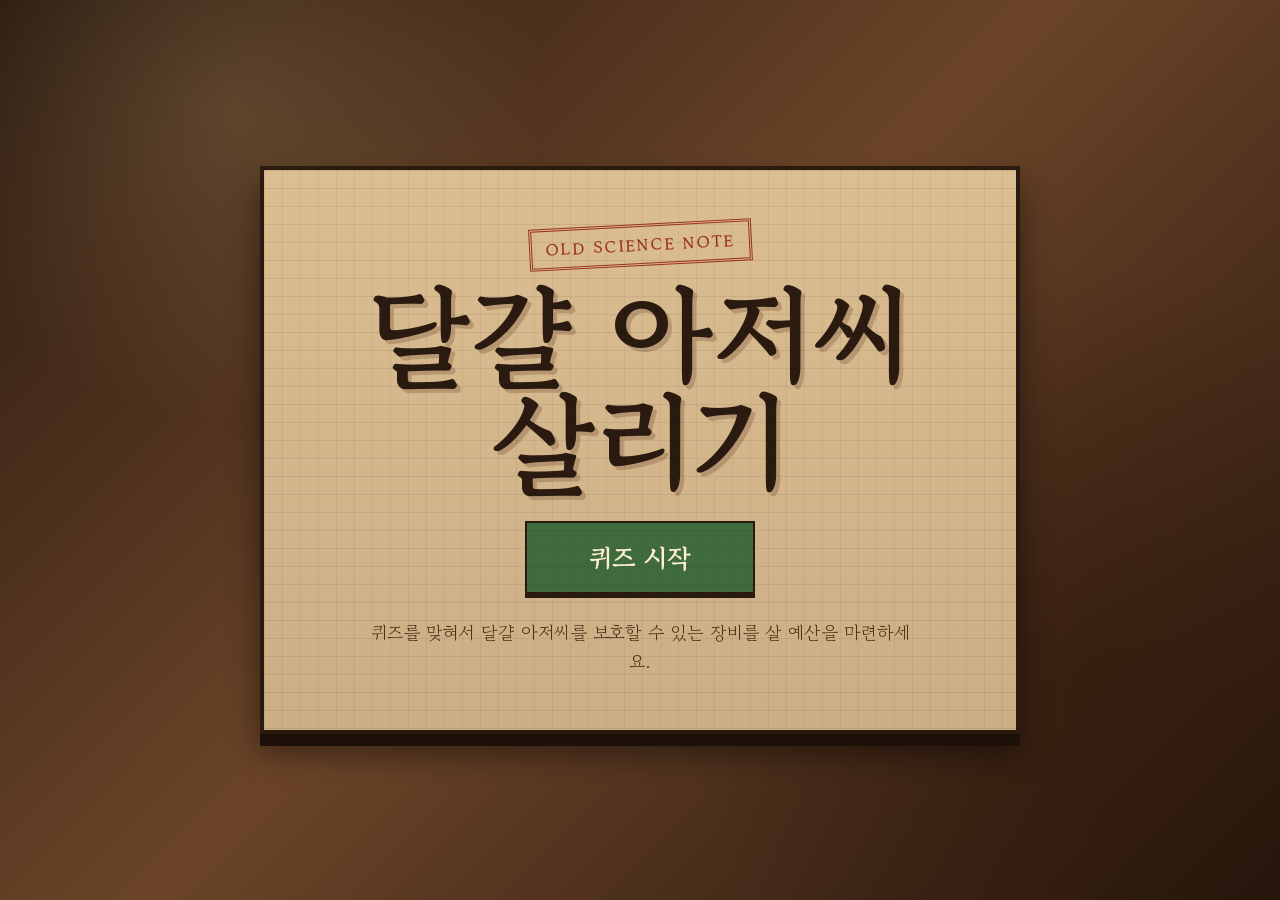
==== 달걀 아저씨/index.html @ 6f4c612b "첫 커밋" ====
<!DOCTYPE html>
<html lang="ko">

<head>
    <meta charset="UTF-8" />
    <meta name="viewport" content="width=device-width, initial-scale=1.0" />
    <title>달걀 아저씨 살리기</title>
    <link rel="stylesheet" href="style.css" />
</head>

<body>
    <section class="home-screen" id="homeScreen">
        <div class="home-card">
            <p class="small-label">OLD SCIENCE NOTE</p>
            <h1>달걀 아저씨<br />살리기</h1>
            <button class="big-button" id="quizStartBtn">퀴즈 시작</button>
            <p class="home-desc">
                퀴즈를 맞혀서 달걀 아저씨를 보호할 수 있는 장비를 살 예산을 마련하세요.
            </p>
        </div>
    </section>

    <section class="quiz-screen hidden" id="quizScreen">
        <div class="quiz-card">
            <p class="small-label">PRE-LAUNCH QUIZ</p>
            <h2>낙하 전 과학 퀴즈</h2>

            <div class="quiz-progress">
                <span id="quizNumber">1 / 5</span>
                <span>현재 예산: <b id="quizBudgetText">60</b>원</span>
            </div>

            <p class="quiz-question" id="quizQuestion">문제</p>
            <div class="quiz-choice-list" id="quizChoices"></div>
        </div>
    </section>

    <main class="game hidden" id="gameScreen">
        <section class="panel">
            <h1 class="game-title">달걀 아저씨의<br />지상 낙하</h1>

            <p class="subtitle">
                오래된 과학 실험 노트풍 2D 물리 퍼즐 게임.
                충격력, 운동량, 공기 저항을 이용해 달걀 아저씨를 살려내세요.
            </p>

            <div class="stage-buttons">
                <button class="stageBtn active" data-stage="0">1교시</button>
                <button class="stageBtn" data-stage="1">2교시</button>
                <button class="stageBtn" data-stage="2">3교시</button>
            </div>

            <div class="info-box">
                <strong id="stageTitle">학교 옥상 낙하</strong>

                <div class="stat">
                    <span>남은 예산</span>
                    <b><span id="budget">60</span>원</b>
                </div>

                <div class="stat">
                    <span>사용 금액</span>
                    <b><span id="cost">0</span>원</b>
                </div>

                <div class="stat">
                    <span>중력</span>
                    <b><span id="gravityText">9.8</span> m/s²</b>
                </div>

                <div class="stat">
                    <span>바람</span>
                    <b><span id="windText">없음</span></b>
                </div>
            </div>

            <p class="message" id="message">
                1스테이지 목표: 단단함보다 충돌 시간을 늘리는 것이 중요합니다.
            </p>
        </section>

        <section class="stage">
            <canvas id="canvas" width="820" height="720"></canvas>
            <div class="stamp">PHYSICS</div>
        </section>

        <aside class="setup-panel">
            <h2>낙하 준비</h2>

            <div class="items">
                <label class="item">
                    <input type="checkbox" class="gear" value="bubble" />
                    <span class="item-name">뽁뽁이</span>
                    <span class="price">15원</span>
                    <span class="item-desc">충돌 시간을 늘려 평균 충격력을 줄입니다.</span>
                </label>

                <label class="item">
                    <input type="checkbox" class="gear" value="sponge" />
                    <span class="item-name">스펀지 신발</span>
                    <span class="price">20원</span>
                    <span class="item-desc">착지 순간을 부드럽게 만들어 충격을 완화합니다.</span>
                </label>

                <label class="item">
                    <input type="checkbox" class="gear" value="parachute" />
                    <span class="item-name">낙하산</span>
                    <span class="price">35원</span>
                    <span class="item-desc">공기 저항을 키워 최종 낙하 속도를 낮춥니다.</span>
                </label>

                <label class="item">
                    <input type="checkbox" class="gear" value="airbag" />
                    <span class="item-name">에어백</span>
                    <span class="price">40원</span>
                    <span class="item-desc">충돌 직전 한 번 터져 피해를 크게 줄입니다.</span>
                </label>

                <label class="item">
                    <input type="checkbox" class="gear" value="armor" />
                    <span class="item-name">강철 갑옷</span>
                    <span class="price">25원</span>
                    <span class="item-desc">질량을 늘려 오히려 운동량과 충격량이 커집니다.</span>
                </label>
            </div>

            <div class="controls">
                <label>
                    수평 발사 속도:
                    <span id="vxText">0</span>
                </label>
                <input id="vx" type="range" min="-140" max="140" value="0" />

                <label>
                    낙하 시작 위치:
                    <span id="xText">50</span>%
                </label>
                <input id="startX" type="range" min="10" max="90" value="50" />
            </div>

            <div class="main-buttons">
                <button class="start" id="startBtn">낙하 시작</button>
                <button class="reset" id="resetBtn">다시 준비</button>
            </div>
        </aside>
    </main>

    <section class="ending-screen hidden" id="endingScreen">
        <div class="ending-card">
            <p class="small-label">MISSION COMPLETE</p>
            <h1>모든 스테이지 클리어!</h1>
            <p class="ending-text">
                달걀 아저씨를 구했습니다.<br />
                이제 달걀아저씨는 당신과 친구입니다.
            </p>

            <div class="happy-egg">
                <div class="happy-body"></div>
                <div class="happy-face">
                    <span class="happy-eye left"></span>
                    <span class="happy-eye right"></span>
                    <span class="happy-smile"></span>
                </div>
                <div class="happy-arm left-arm"></div>
                <div class="happy-arm right-arm"></div>
                <div class="happy-leg left-leg"></div>
                <div class="happy-leg right-leg"></div>
                <div class="friend-badge">친구!</div>
            </div>
        </div>
    </section>

    <div class="warning-overlay hidden" id="warningOverlay">
        <div class="warning-card">
            <p class="warning-label" id="warningLabel">주의</p>
            <strong id="warningText">3</strong>
            <p class="warning-desc" id="warningDesc"></p>

            <button class="hidden" id="closeWarningBtn">확인</button>
            <button class="hidden" id="nextQuizBtn">다음 퀴즈로 넘어가기</button>
            <button class="hidden" id="goGameBtn">달걀 아저씨 살리러 가기</button>
            <button class="hidden" id="nextStageBtn">다음 스테이지로 넘어가기</button>
        </div>
    </div>

    <script src="script.js"></script>
</body>

</html>
---- 달걀 아저씨/style.css ----
@import url("https://fonts.googleapis.com/css2?family=Gowun+Batang:wght@400;700&display=swap");

:root {
    --brown-dark: #2a1a10;
    --brown-main: #5b351f;
    --brown-soft: #8b5a34;
    --paper: #d8b98c;
    --ink: #24160d;
    --danger: #9b2f1f;
    --safe: #3f6b3f;
    --gold: #c28b32;
}

* {
    box-sizing: border-box;
}

body {
    margin: 0;
    min-height: 100vh;
    font-family: "Gowun Batang", serif;
    color: var(--ink);
    background:
        radial-gradient(circle at 18% 12%, rgba(255, 220, 150, 0.16), transparent 24%),
        radial-gradient(circle at 85% 75%, rgba(48, 24, 10, 0.5), transparent 32%),
        linear-gradient(135deg, #2a1a10, #6b4428 48%, #24150c);
    padding: 22px;
}

.hidden {
    display: none !important;
}

.home-screen,
.quiz-screen,
.ending-screen {
    min-height: calc(100vh - 44px);
    display: grid;
    place-items: center;
}

.home-card,
.quiz-card,
.ending-card,
.panel,
.stage,
.setup-panel {
    position: relative;
    border: 4px solid var(--brown-dark);
    background:
        linear-gradient(rgba(255, 244, 214, 0.08), rgba(0, 0, 0, 0.06)),
        var(--paper);
    box-shadow:
        0 12px 0 #1c1009,
        0 20px 30px rgba(0, 0, 0, 0.45);
}

.home-card::before,
.quiz-card::before,
.ending-card::before,
.panel::before,
.stage::before,
.setup-panel::before {
    content: "";
    position: absolute;
    inset: 0;
    pointer-events: none;
    background-image:
        linear-gradient(rgba(60, 35, 20, 0.08) 1px, transparent 1px),
        linear-gradient(90deg, rgba(60, 35, 20, 0.06) 1px, transparent 1px);
    background-size: 18px 18px;
    mix-blend-mode: multiply;
}

.home-card {
    width: min(760px, 100%);
    padding: 54px 34px;
    text-align: center;
}

.small-label {
    display: inline-block;
    margin: 0 0 14px;
    padding: 6px 14px;
    border: 3px double var(--danger);
    color: var(--danger);
    font-weight: 700;
    letter-spacing: 2px;
    transform: rotate(-3deg);
}

.home-card h1 {
    margin: 0 0 28px;
    font-size: clamp(54px, 10vw, 112px);
    line-height: 0.95;
    color: var(--brown-dark);
    text-shadow: 4px 4px 0 rgba(91, 53, 31, 0.25);
}

.big-button {
    min-width: 230px;
    font-size: 26px;
    padding: 16px 24px;
    background: var(--safe);
}

.home-desc {
    max-width: 560px;
    margin: 24px auto 0;
    font-size: 18px;
    line-height: 1.6;
    color: #4f301d;
}

.quiz-card {
    width: min(760px, 100%);
    padding: 32px;
}

.quiz-card h2 {
    margin: 0 0 18px;
    font-size: clamp(34px, 7vw, 62px);
    line-height: 1;
}

.quiz-progress {
    display: flex;
    justify-content: space-between;
    gap: 12px;
    margin-bottom: 18px;
    padding: 10px 12px;
    border: 2px solid var(--brown-main);
    background: rgba(255, 236, 190, 0.55);
    font-weight: 700;
}

.quiz-question {
    min-height: 90px;
    margin: 0 0 18px;
    padding: 18px;
    border: 3px solid var(--brown-dark);
    background: #f2d8a2;
    font-size: 24px;
    line-height: 1.45;
    font-weight: 700;
}

.quiz-choice-list {
    display: grid;
    gap: 12px;
}

.quiz-choice-list button {
    text-align: left;
    padding: 14px 16px;
    font-size: 18px;
    background: #6b4428;
}

.game {
    width: min(1420px, 100%);
    margin: 0 auto;
    display: grid;
    grid-template-columns: 310px minmax(420px, 1fr) 330px;
    gap: 18px;
}

.panel,
.setup-panel {
    padding: 18px;
}

.game-title {
    margin: 0 0 8px;
    font-size: 30px;
    line-height: 1.08;
    color: var(--brown-dark);
}

h2 {
    margin: 0 0 14px;
    font-size: 24px;
    color: var(--brown-dark);
}

.subtitle {
    margin: 0 0 16px;
    font-size: 14px;
    line-height: 1.5;
    color: #55341f;
}

.info-box,
.message {
    border: 2px solid var(--brown-main);
    background: rgba(255, 236, 190, 0.55);
    padding: 12px;
    margin-bottom: 14px;
}

.info-box strong {
    display: block;
    margin-bottom: 7px;
    font-size: 16px;
}

.stat {
    display: flex;
    justify-content: space-between;
    gap: 10px;
    padding: 4px 0;
    border-bottom: 1px dashed rgba(42, 26, 16, 0.35);
    font-size: 14px;
}

.stage-buttons {
    display: grid;
    grid-template-columns: repeat(3, 1fr);
    gap: 8px;
    margin-bottom: 14px;
}

button {
    font-family: inherit;
    cursor: pointer;
    border: 2px solid var(--brown-dark);
    background: var(--brown-soft);
    color: #fff2cf;
    padding: 9px 10px;
    font-weight: 700;
    box-shadow: 0 4px 0 var(--brown-dark);
    transition: transform 0.1s, box-shadow 0.1s, filter 0.1s;
}

button:hover {
    filter: brightness(1.08);
}

button:active {
    transform: translateY(3px);
    box-shadow: 0 1px 0 var(--brown-dark);
}

button.active {
    background: var(--gold);
    color: var(--brown-dark);
}

.items {
    display: grid;
    gap: 9px;
    margin-bottom: 16px;
}

.item {
    display: grid;
    grid-template-columns: auto 1fr auto;
    gap: 8px;
    align-items: center;
    border: 2px solid var(--brown-main);
    background: rgba(255, 244, 210, 0.45);
    padding: 9px;
}

.item input {
    width: 18px;
    height: 18px;
    accent-color: var(--brown-main);
}

.item-name {
    font-weight: 700;
    font-size: 15px;
}

.item-desc {
    grid-column: 2 / 4;
    font-size: 12px;
    color: #5a3823;
    line-height: 1.35;
}

.price {
    font-weight: 700;
    color: var(--danger);
}

.controls {
    display: grid;
    gap: 10px;
    margin-bottom: 16px;
    border: 2px solid var(--brown-main);
    background: rgba(255, 236, 190, 0.45);
    padding: 12px;
}

label {
    font-size: 14px;
    font-weight: 700;
}

input[type="range"] {
    width: 100%;
    accent-color: var(--brown-main);
}

.main-buttons {
    display: grid;
    grid-template-columns: 1fr 1fr;
    gap: 10px;
}

.start,
#goGameBtn,
#nextStageBtn {
    background: var(--safe);
}

.reset,
#closeWarningBtn,
#nextQuizBtn {
    background: #7b3527;
}

.message {
    min-height: 95px;
    font-size: 14px;
    line-height: 1.45;
    white-space: pre-line;
}

.stage {
    overflow: hidden;
    min-height: 720px;
}

canvas {
    display: block;
    width: 100%;
    height: 720px;
    background:
        linear-gradient(rgba(50, 26, 12, 0.2), rgba(50, 26, 12, 0.1)),
        #b88750;
}

.stamp {
    position: absolute;
    right: 22px;
    top: 18px;
    padding: 8px 16px;
    border: 4px double var(--danger);
    color: var(--danger);
    font-weight: 700;
    font-size: 22px;
    transform: rotate(6deg);
    background: rgba(242, 216, 162, 0.7);
    pointer-events: none;
}

.warning-overlay {
    position: fixed;
    inset: 0;
    z-index: 99;
    display: grid;
    place-items: center;
    background:
        radial-gradient(circle, rgba(70, 20, 12, 0.45), rgba(18, 8, 3, 0.88)),
        rgba(0, 0, 0, 0.72);
}

.warning-card {
    width: min(650px, calc(100% - 40px));
    min-height: 280px;
    display: grid;
    place-items: center;
    gap: 14px;
    padding: 30px;
    text-align: center;
    border: 8px double #2a1a10;
    background:
        linear-gradient(rgba(255, 235, 180, 0.72), rgba(184, 120, 62, 0.88)),
        #d8b98c;
    box-shadow:
        0 18px 0 #1c1009,
        0 30px 50px rgba(0, 0, 0, 0.65);
    animation: warningPop 0.25s ease-out;
}

.warning-label {
    margin: 0;
    padding: 6px 18px;
    border: 3px solid var(--danger);
    color: var(--danger);
    font-size: 24px;
    font-weight: 700;
    transform: rotate(-4deg);
}

.warning-card strong {
    display: block;
    color: var(--danger);
    font-size: clamp(42px, 10vw, 94px);
    line-height: 1.05;
    text-shadow: 4px 4px 0 #2a1a10;
    white-space: pre-line;
}

.warning-desc {
    margin: 0;
    max-width: 530px;
    font-size: 17px;
    line-height: 1.55;
    font-weight: 700;
    white-space: pre-line;
}

.warning-card button {
    min-width: 180px;
}

.ending-card {
    width: min(820px, 100%);
    min-height: 650px;
    padding: 46px 30px;
    text-align: center;
    overflow: hidden;
}

.ending-card h1 {
    position: relative;
    margin: 0 0 18px;
    font-size: clamp(42px, 8vw, 84px);
    line-height: 1;
    color: var(--brown-dark);
    text-shadow: 4px 4px 0 rgba(91, 53, 31, 0.25);
}

.ending-text {
    position: relative;
    margin: 0 auto 34px;
    max-width: 620px;
    font-size: clamp(20px, 4vw, 32px);
    line-height: 1.5;
    font-weight: 700;
    color: #4f301d;
}

.happy-egg {
    position: relative;
    width: 210px;
    height: 280px;
    margin: 0 auto;
    animation: happyBounce 1.4s ease-in-out infinite;
}

.happy-body {
    position: absolute;
    left: 50%;
    top: 34px;
    width: 150px;
    height: 200px;
    transform: translateX(-50%);
    border: 5px solid var(--brown-dark);
    border-radius: 50% 50% 46% 46%;
    background: #f4dfae;
    box-shadow: inset -18px -20px 0 rgba(120, 72, 35, 0.12);
}

.happy-face {
    position: absolute;
    z-index: 2;
    left: 50%;
    top: 86px;
    width: 120px;
    height: 90px;
    transform: translateX(-50%);
}

.happy-eye {
    position: absolute;
    top: 12px;
    width: 14px;
    height: 18px;
    border-radius: 50%;
    background: var(--brown-dark);
}

.happy-eye.left {
    left: 24px;
}

.happy-eye.right {
    right: 24px;
}

.happy-smile {
    position: absolute;
    left: 50%;
    top: 42px;
    width: 54px;
    height: 28px;
    transform: translateX(-50%);
    border-bottom: 5px solid var(--brown-dark);
    border-radius: 0 0 60px 60px;
}

.happy-arm,
.happy-leg {
    position: absolute;
    z-index: 1;
    width: 5px;
    background: var(--brown-dark);
    border-radius: 999px;
    transform-origin: top;
}

.left-arm {
    left: 30px;
    top: 128px;
    height: 74px;
    transform: rotate(38deg);
}

.right-arm {
    right: 30px;
    top: 128px;
    height: 74px;
    transform: rotate(-38deg);
}

.left-leg {
    left: 82px;
    top: 226px;
    height: 54px;
    transform: rotate(14deg);
}

.right-leg {
    right: 82px;
    top: 226px;
    height: 54px;
    transform: rotate(-14deg);
}

.friend-badge {
    position: absolute;
    right: -18px;
    top: 18px;
    z-index: 3;
    padding: 8px 14px;
    border: 4px double var(--danger);
    background: #f2d8a2;
    color: var(--danger);
    font-size: 22px;
    font-weight: 700;
    transform: rotate(10deg);
}

@keyframes warningPop {
    from {
        transform: scale(0.85) rotate(-2deg);
        opacity: 0;
    }

    to {
        transform: scale(1) rotate(0);
        opacity: 1;
    }
}

@keyframes happyBounce {

    0%,
    100% {
        transform: translateY(0) rotate(-1deg);
    }

    50% {
        transform: translateY(-14px) rotate(1deg);
    }
}

@media (max-width: 1100px) {
    .game {
        grid-template-columns: 1fr;
    }

    canvas {
        height: 620px;
    }

    .stage {
        min-height: 620px;
    }
}

@media (max-width: 560px) {
    body {
        padding: 12px;
    }

    .main-buttons,
    .stage-buttons {
        grid-template-columns: 1fr;
    }

    .quiz-progress {
        display: grid;
    }
}
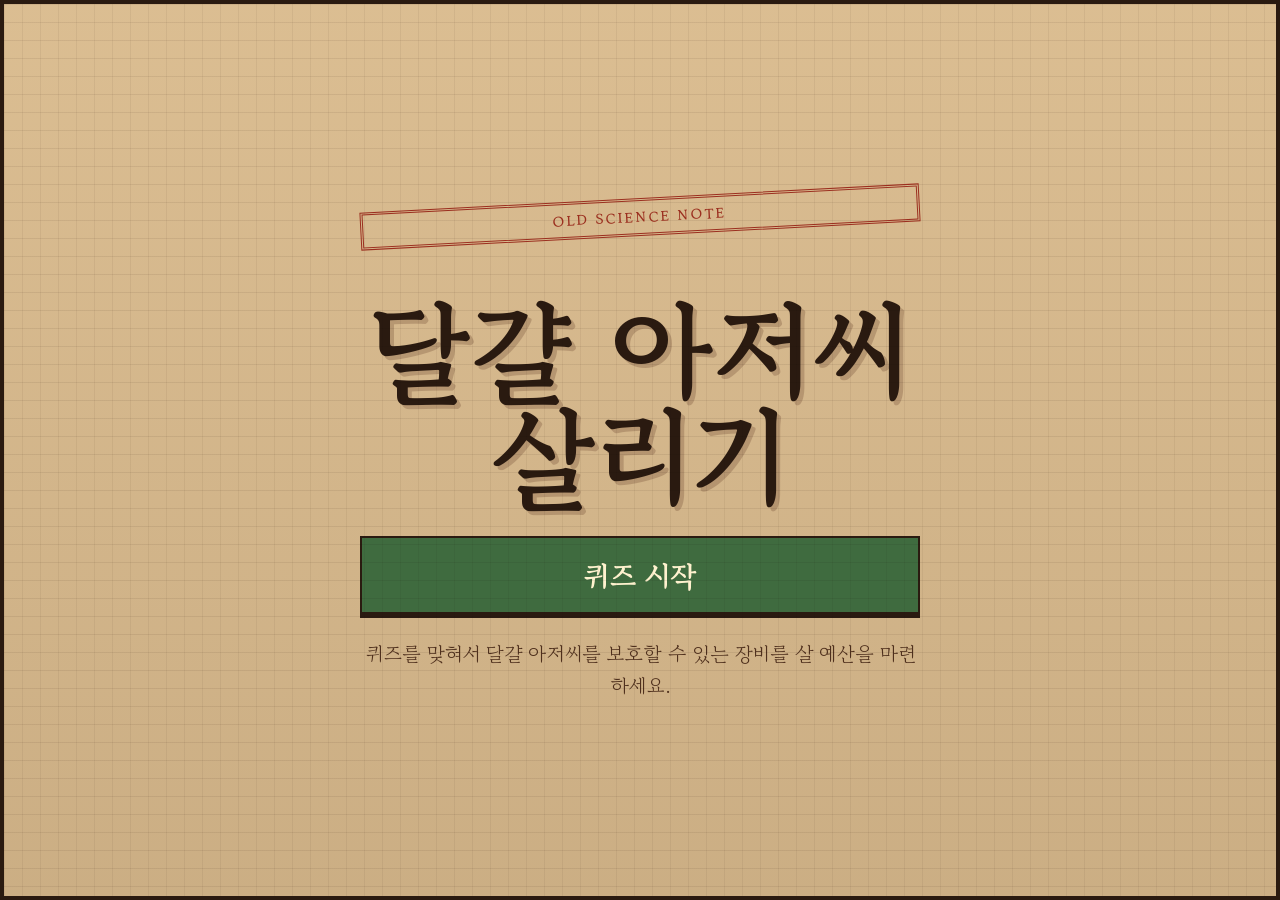
==== commit 911cfacf: "화면 크기, 힌트 추가" ====
--- a/달걀 아저씨/index.html
+++ b/달걀 아저씨/index.html
@@ -77,6 +77,12 @@
             <p class="message" id="message">
                 1스테이지 목표: 단단함보다 충돌 시간을 늘리는 것이 중요합니다.
             </p>
+
+            <div class="hint-box">
+                <strong>이번 단계 힌트</strong>
+                <p id="stageHint">힌트: 강철 갑옷은 질량을 키워 운동량을 증가시킵니다.</p>
+                <p class="item-hint" id="itemHint">장비 힌트: 뽁뽁이와 스펀지 신발은 충돌 시간을 늘려 충격을 줄여줍니다.</p>
+            </div>
         </section>
 
         <section class="stage">
@@ -180,10 +186,11 @@
             <button class="hidden" id="nextQuizBtn">다음 퀴즈로 넘어가기</button>
             <button class="hidden" id="goGameBtn">달걀 아저씨 살리러 가기</button>
             <button class="hidden" id="nextStageBtn">다음 스테이지로 넘어가기</button>
+            <button class="hidden" id="retryChallengeBtn">다시 도전하기</button>
         </div>
     </div>
 
     <script src="script.js"></script>
 </body>
 
-</html>+</html>
--- a/달걀 아저씨/style.css
+++ b/달걀 아저씨/style.css
@@ -18,13 +18,14 @@
 body {
     margin: 0;
     min-height: 100vh;
+    min-height: 100dvh;
     font-family: "Gowun Batang", serif;
     color: var(--ink);
     background:
         radial-gradient(circle at 18% 12%, rgba(255, 220, 150, 0.16), transparent 24%),
         radial-gradient(circle at 85% 75%, rgba(48, 24, 10, 0.5), transparent 32%),
         linear-gradient(135deg, #2a1a10, #6b4428 48%, #24150c);
-    padding: 22px;
+    padding: 0;
 }
 
 .hidden {
@@ -34,7 +35,9 @@
 .home-screen,
 .quiz-screen,
 .ending-screen {
-    min-height: calc(100vh - 44px);
+    width: 100%;
+    min-height: 100vh;
+    min-height: 100dvh;
     display: grid;
     place-items: center;
 }
@@ -73,20 +76,25 @@
 }
 
 .home-card {
-    width: min(760px, 100%);
+    width: 100%;
+    min-height: 100vh;
+    min-height: 100dvh;
     padding: 54px 34px;
     text-align: center;
+    display: grid;
+    place-content: center;
 }
 
 .small-label {
     display: inline-block;
-    margin: 0 0 14px;
+    margin: 0 0 60px;
     padding: 6px 14px;
     border: 3px double var(--danger);
     color: var(--danger);
     font-weight: 700;
     letter-spacing: 2px;
     transform: rotate(-3deg);
+    font-size: 14px;
 }
 
 .home-card h1 {
@@ -99,27 +107,31 @@
 
 .big-button {
     min-width: 230px;
-    font-size: 26px;
     padding: 16px 24px;
     background: var(--safe);
+    font-size: 29px;
 }
 
 .home-desc {
     max-width: 560px;
     margin: 24px auto 0;
-    font-size: 18px;
+    font-size: 20px;
     line-height: 1.6;
     color: #4f301d;
 }
 
 .quiz-card {
-    width: min(760px, 100%);
+    width: 100%;
+    min-height: 100vh;
+    min-height: 100dvh;
     padding: 32px;
+    display: grid;
+    align-content: center;
 }
 
 .quiz-card h2 {
     margin: 0 0 18px;
-    font-size: clamp(34px, 7vw, 62px);
+    font-size: clamp(38px, 7vw, 68px);
     line-height: 1;
 }
 
@@ -132,6 +144,7 @@
     border: 2px solid var(--brown-main);
     background: rgba(255, 236, 190, 0.55);
     font-weight: 700;
+    font-size: 16px;
 }
 
 .quiz-question {
@@ -140,7 +153,7 @@
     padding: 18px;
     border: 3px solid var(--brown-dark);
     background: #f2d8a2;
-    font-size: 24px;
+    font-size: 27px;
     line-height: 1.45;
     font-weight: 700;
 }
@@ -153,55 +166,60 @@
 .quiz-choice-list button {
     text-align: left;
     padding: 14px 16px;
-    font-size: 18px;
+    font-size: 20px;
     background: #6b4428;
 }
 
 .game {
-    width: min(1420px, 100%);
+    width: 100%;
+    min-height: 100vh;
+    min-height: 100dvh;
     margin: 0 auto;
     display: grid;
-    grid-template-columns: 310px minmax(420px, 1fr) 330px;
-    gap: 18px;
+    grid-template-columns: minmax(270px, 0.8fr) minmax(420px, 2fr) minmax(290px, 0.9fr);
+    gap: 0;
 }
 
 .panel,
 .setup-panel {
     padding: 18px;
+    overflow-y: auto;
 }
 
 .game-title {
     margin: 0 0 8px;
-    font-size: 30px;
+    font-size: 34px;
     line-height: 1.08;
     color: var(--brown-dark);
 }
 
 h2 {
     margin: 0 0 14px;
-    font-size: 24px;
+    font-size: 27px;
     color: var(--brown-dark);
 }
 
 .subtitle {
     margin: 0 0 16px;
-    font-size: 14px;
+    font-size: 16px;
     line-height: 1.5;
     color: #55341f;
 }
 
 .info-box,
-.message {
+.message,
+.hint-box {
     border: 2px solid var(--brown-main);
     background: rgba(255, 236, 190, 0.55);
     padding: 12px;
     margin-bottom: 14px;
+    font-size: 16px;
 }
 
 .info-box strong {
     display: block;
     margin-bottom: 7px;
-    font-size: 16px;
+    font-size: 18px;
 }
 
 .stat {
@@ -210,7 +228,7 @@
     gap: 10px;
     padding: 4px 0;
     border-bottom: 1px dashed rgba(42, 26, 16, 0.35);
-    font-size: 14px;
+    font-size: 16px;
 }
 
 .stage-buttons {
@@ -228,6 +246,7 @@
     color: #fff2cf;
     padding: 9px 10px;
     font-weight: 700;
+    font-size: 16px;
     box-shadow: 0 4px 0 var(--brown-dark);
     transition: transform 0.1s, box-shadow 0.1s, filter 0.1s;
 }
@@ -270,12 +289,12 @@
 
 .item-name {
     font-weight: 700;
-    font-size: 15px;
+    font-size: 17px;
 }
 
 .item-desc {
     grid-column: 2 / 4;
-    font-size: 12px;
+    font-size: 14px;
     color: #5a3823;
     line-height: 1.35;
 }
@@ -295,7 +314,7 @@
 }
 
 label {
-    font-size: 14px;
+    font-size: 16px;
     font-weight: 700;
 }
 
@@ -312,7 +331,8 @@
 
 .start,
 #goGameBtn,
-#nextStageBtn {
+#nextStageBtn,
+#retryChallengeBtn {
     background: var(--safe);
 }
 
@@ -324,20 +344,46 @@
 
 .message {
     min-height: 95px;
-    font-size: 14px;
+    font-size: 16px;
     line-height: 1.45;
     white-space: pre-line;
 }
 
+.hint-box {
+    padding: 12px;
+    font-size: 16px;
+    line-height: 1.45;
+}
+
+.hint-box strong {
+    display: block;
+    margin-bottom: 6px;
+    color: var(--danger);
+    font-size: 18px;
+}
+
+.hint-box p {
+    margin: 0;
+}
+
+.item-hint {
+    margin-top: 10px !important;
+    padding-top: 10px;
+    border-top: 1px dashed rgba(42, 26, 16, 0.35);
+    color: #55341f;
+}
+
 .stage {
     overflow: hidden;
-    min-height: 720px;
+    min-height: 100vh;
+    min-height: 100dvh;
 }
 
 canvas {
     display: block;
     width: 100%;
-    height: 720px;
+    height: 100vh;
+    height: 100dvh;
     background:
         linear-gradient(rgba(50, 26, 12, 0.2), rgba(50, 26, 12, 0.1)),
         #b88750;
@@ -419,8 +465,9 @@
 }
 
 .ending-card {
-    width: min(820px, 100%);
-    min-height: 650px;
+    width: 100%;
+    min-height: 100vh;
+    min-height: 100dvh;
     padding: 46px 30px;
     text-align: center;
     overflow: hidden;
@@ -586,11 +633,11 @@
     }
 
     canvas {
-        height: 620px;
+        height: min(720px, 100dvh);
     }
 
     .stage {
-        min-height: 620px;
+        min-height: min(720px, 100dvh);
     }
 }
 
@@ -607,4 +654,4 @@
     .quiz-progress {
         display: grid;
     }
-}+}
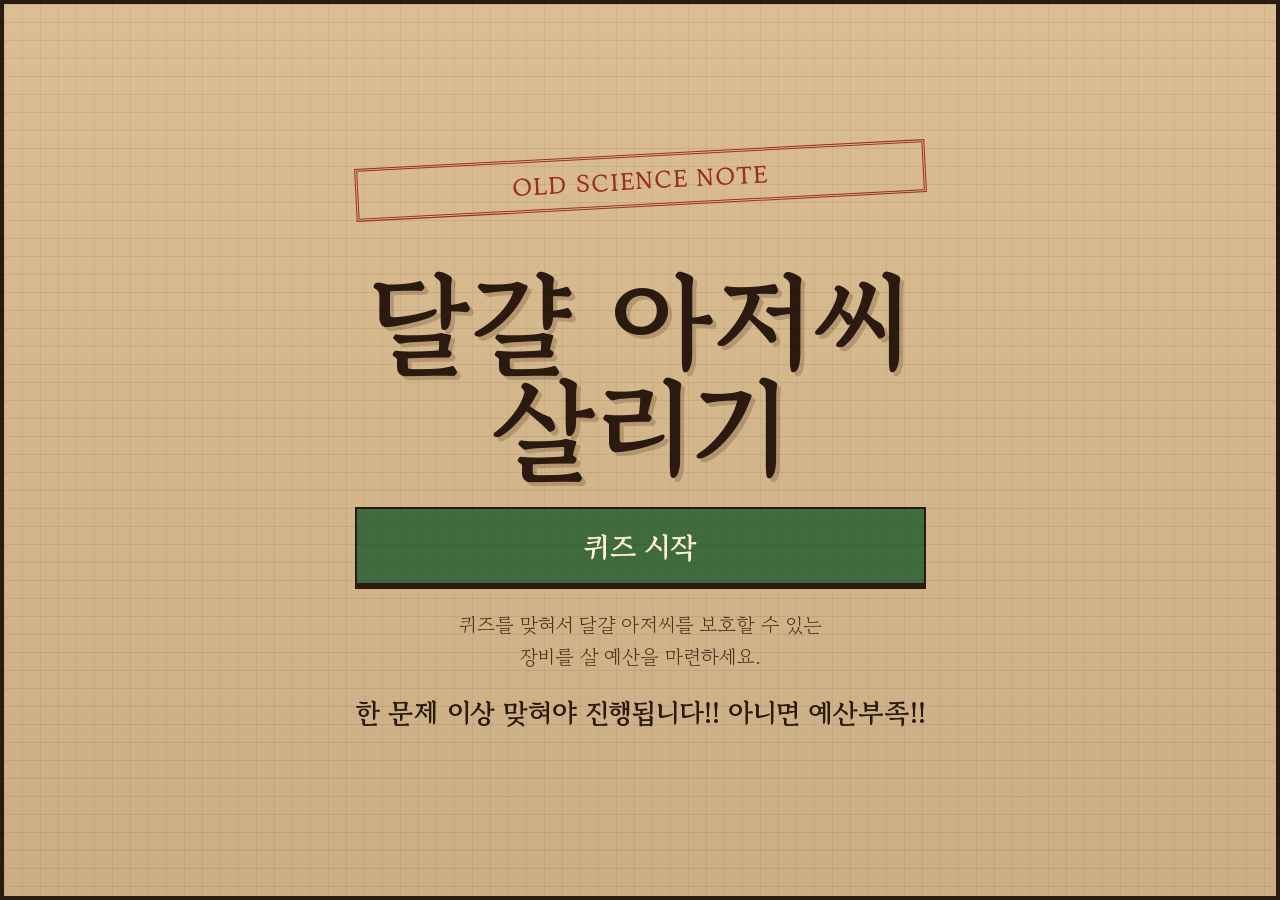
==== commit d552d24b: "예산 버그수정" ====
--- a/달걀 아저씨/index.html
+++ b/달걀 아저씨/index.html
@@ -15,8 +15,10 @@
             <h1>달걀 아저씨<br />살리기</h1>
             <button class="big-button" id="quizStartBtn">퀴즈 시작</button>
             <p class="home-desc">
-                퀴즈를 맞혀서 달걀 아저씨를 보호할 수 있는 장비를 살 예산을 마련하세요.
+                퀴즈를 맞혀서 달걀 아저씨를 보호할 수 있는 </br>
+                장비를 살 예산을 마련하세요.
             </p>
+            <h2>한 문제 이상 맞혀야 진행됩니다!! 아니면 예산부족!!</h3>
         </div>
     </section>
 
@@ -193,4 +195,4 @@
     <script src="script.js"></script>
 </body>
 
-</html>
+</html>
--- a/달걀 아저씨/style.css
+++ b/달걀 아저씨/style.css
@@ -94,7 +94,7 @@
     font-weight: 700;
     letter-spacing: 2px;
     transform: rotate(-3deg);
-    font-size: 14px;
+    font-size: 24px;
 }
 
 .home-card h1 {
@@ -114,7 +114,7 @@
 
 .home-desc {
     max-width: 560px;
-    margin: 24px auto 0;
+    margin: 24px auto 20px;
     font-size: 20px;
     line-height: 1.6;
     color: #4f301d;
@@ -654,4 +654,4 @@
     .quiz-progress {
         display: grid;
     }
-}
+}
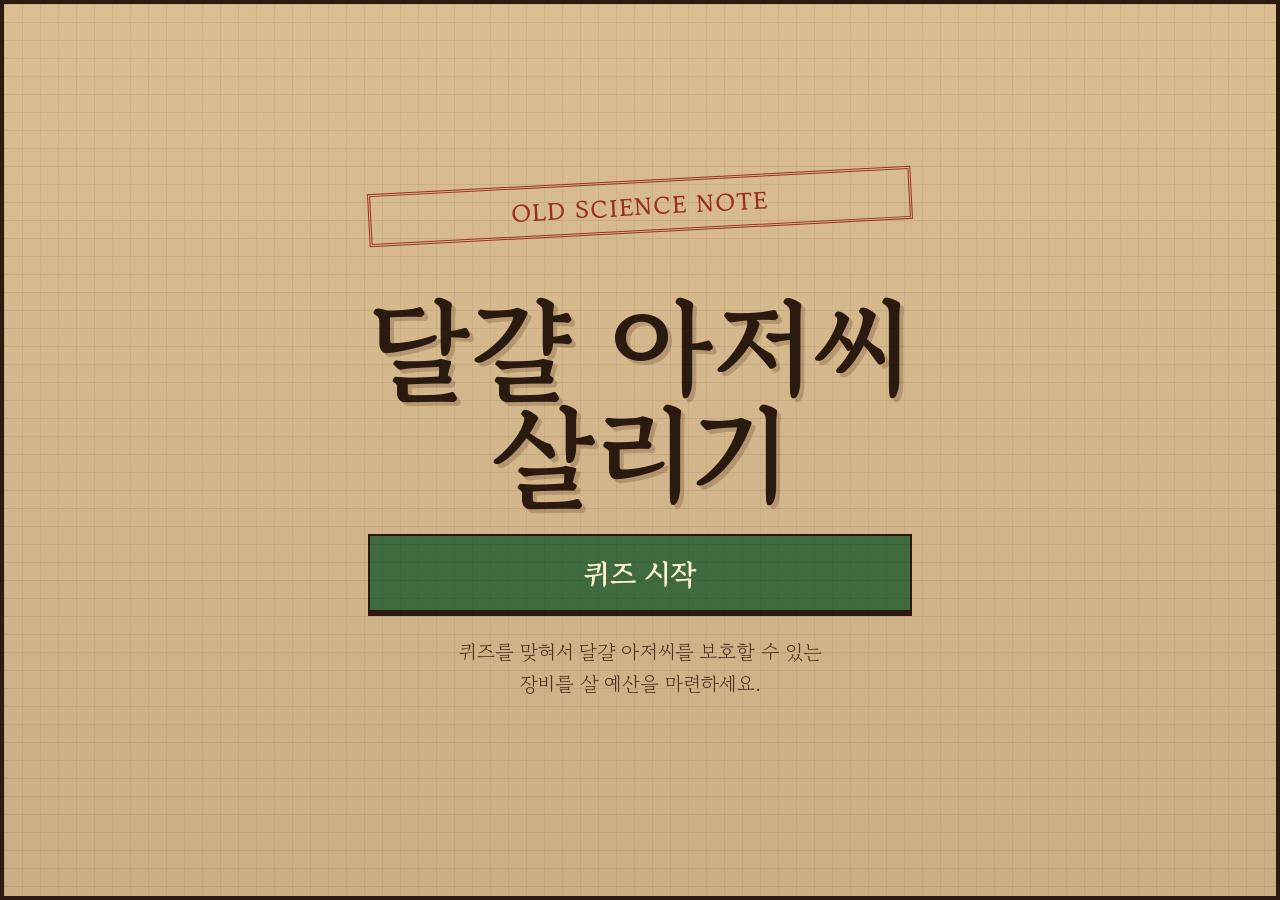
==== commit 161fd2a4: "중간 퀴즈 추가" ====
--- a/달걀 아저씨/index.html
+++ b/달걀 아저씨/index.html
@@ -18,7 +18,6 @@
                 퀴즈를 맞혀서 달걀 아저씨를 보호할 수 있는 </br>
                 장비를 살 예산을 마련하세요.
             </p>
-            <h2>한 문제 이상 맞혀야 진행됩니다!! 아니면 예산부족!!</h3>
         </div>
     </section>
 
@@ -189,6 +188,7 @@
             <button class="hidden" id="goGameBtn">달걀 아저씨 살리러 가기</button>
             <button class="hidden" id="nextStageBtn">다음 스테이지로 넘어가기</button>
             <button class="hidden" id="retryChallengeBtn">다시 도전하기</button>
+            <button class="hidden" id="budgetQuizBtn">퀴즈 풀고 예산 얻기</button>
         </div>
     </div>
 
--- a/달걀 아저씨/style.css
+++ b/달걀 아저씨/style.css
@@ -332,7 +332,8 @@
 .start,
 #goGameBtn,
 #nextStageBtn,
-#retryChallengeBtn {
+#retryChallengeBtn,
+#budgetQuizBtn {
     background: var(--safe);
 }
 
@@ -654,4 +655,4 @@
     .quiz-progress {
         display: grid;
     }
-}+}
